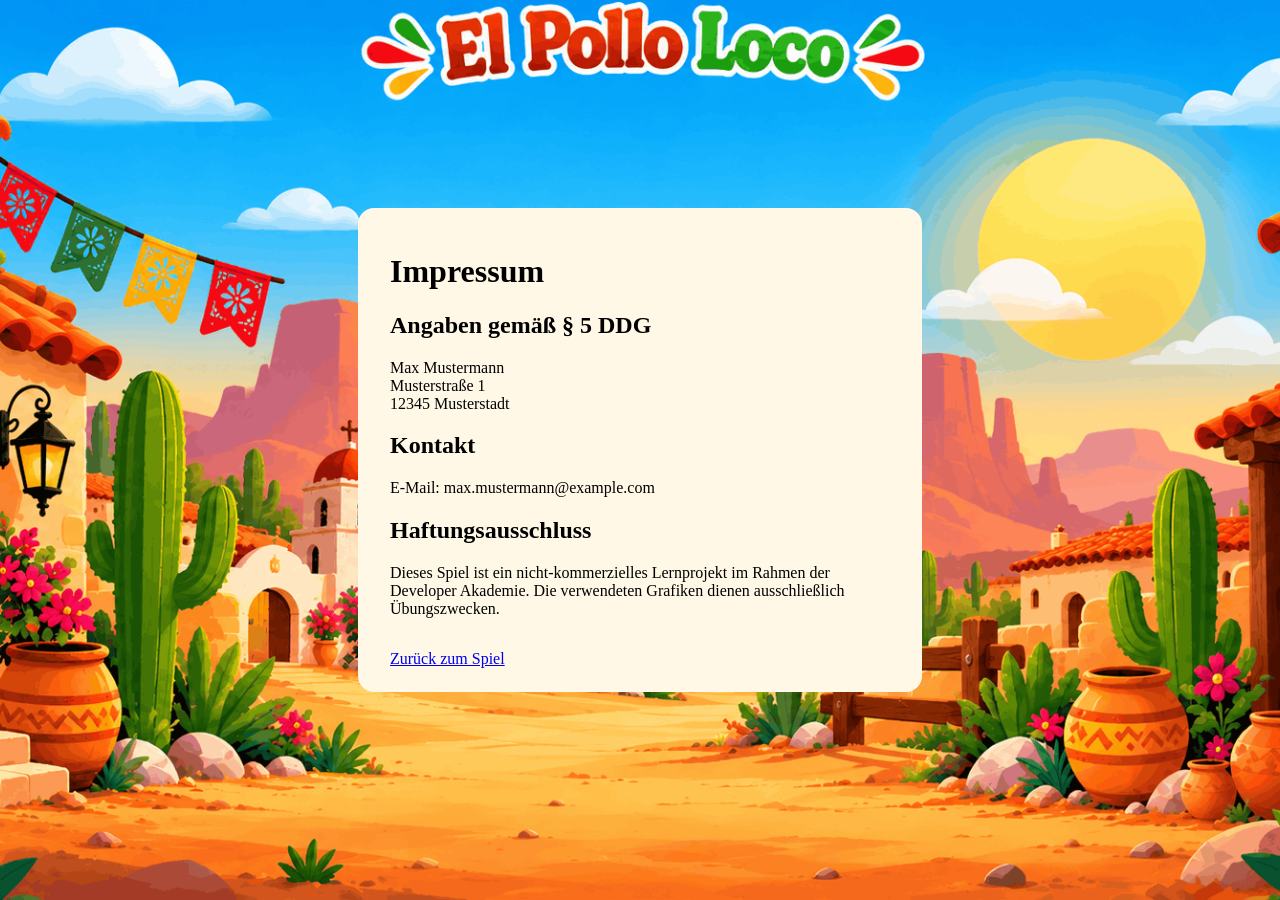
==== impressum.html @ 3aa16d4a "Startbildschirm, Menü, Mute, Impressum, Wolken, schnellerer Endboss-Angriff" ====
<!DOCTYPE html>
<html lang="de">
<head>
    <meta charset="UTF-8">
    <meta name="viewport" content="width=device-width, initial-scale=1.0">
    <title>Impressum - El Pollo Loco</title>
    <link rel="stylesheet" href="style.css">
</head>
<body>
    <div class="menu-content">
        <h1>Impressum</h1>

        <h2>Angaben gemäß § 5 DDG</h2>
        <p>Max Mustermann<br>Musterstraße 1<br>12345 Musterstadt</p>

        <h2>Kontakt</h2>
        <p>E-Mail: max.mustermann@example.com</p>

        <h2>Haftungsausschluss</h2>
        <p>Dieses Spiel ist ein nicht-kommerzielles Lernprojekt im Rahmen der Developer Akademie. Die verwendeten Grafiken dienen ausschließlich Übungszwecken.</p>

        <a class="imprint-link" href="index.html">Zurück zum Spiel</a>
    </div>
</body>
</html>
---- style.css ----
body{
    display: flex;
    flex-direction: column;
    align-items: center;
    justify-content: center;
    margin: 0;
    min-height: 100vh;
    background-image: url("assets/img/Mexikanisches Wüstendorf mit El Pollo Loco (1).png");
    background-size: cover;
    background-position: center;
    background-repeat: no-repeat;
}

canvas{
    background-color: black;
}

.game-container{
    position: relative;
    width: 720px;
    height: 480px;
}

.start-screen{
    position: absolute;
    inset: 0;
    display: flex;
    align-items: flex-end;
    justify-content: center;
    padding-bottom: 40px;
    box-sizing: border-box;
    background-image: url("assets/img/9_intro_outro_screens/start/startscreen_1.png");
    background-size: cover;
}

.start-button{
    padding: 12px 48px;
    font-size: 24px;
    font-weight: bold;
    color: white;
    background-color: #e8590c;
    border: 3px solid white;
    border-radius: 12px;
    cursor: pointer;
}

.level-screen{
    position: absolute;
    inset: 0;
    display: flex;
    align-items: center;
    justify-content: center;
    background-color: white;
}

.level-image{
    height: 80%;
}

.mute-button, .menu-button{
    position: absolute;
    top: 10px;
    width: 40px;
    height: 40px;
    font-size: 20px;
    background-color: rgba(255, 255, 255, 0.8);
    border: none;
    border-radius: 8px;
    cursor: pointer;
}

.mute-button{
    right: 60px;
}

.menu-button{
    right: 10px;
}

.menu-overlay{
    position: fixed;
    inset: 0;
    z-index: 10;
    display: flex;
    align-items: center;
    justify-content: center;
    background-color: rgba(0, 0, 0, 0.6);
}

.menu-content{
    position: relative;
    max-width: 500px;
    max-height: 80vh;
    overflow-y: auto;
    padding: 24px 32px;
    background-color: #fff8e7;
    border-radius: 16px;
}

.close-button{
    position: absolute;
    top: 12px;
    right: 12px;
    font-size: 20px;
    background: none;
    border: none;
    cursor: pointer;
}

.control-list b{
    display: inline-block;
    min-width: 130px;
}

.imprint-link{
    display: inline-block;
    margin-top: 16px;
    cursor: pointer;
}

.display-none{
    display: none !important;
}
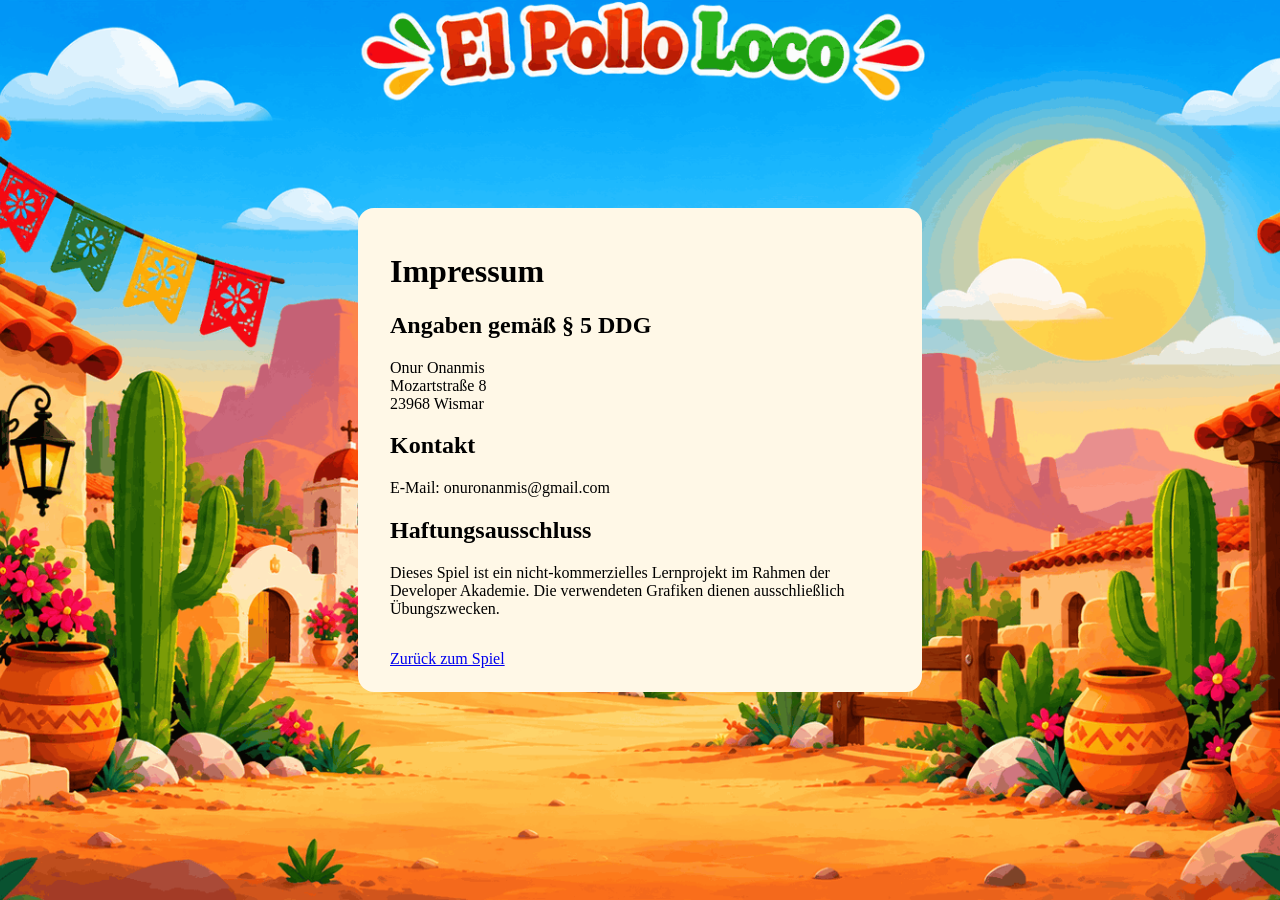
==== commit 6e1d1f09: "coins kücken add" ====
--- a/impressum.html
+++ b/impressum.html
@@ -11,10 +11,10 @@
         <h1>Impressum</h1>
 
         <h2>Angaben gemäß § 5 DDG</h2>
-        <p>Max Mustermann<br>Musterstraße 1<br>12345 Musterstadt</p>
+        <p>Onur Onanmis<br>Mozartstraße 8<br>23968 Wismar</p>
 
         <h2>Kontakt</h2>
-        <p>E-Mail: max.mustermann@example.com</p>
+        <p>E-Mail: onuronanmis@gmail.com</p>
 
         <h2>Haftungsausschluss</h2>
         <p>Dieses Spiel ist ein nicht-kommerzielles Lernprojekt im Rahmen der Developer Akademie. Die verwendeten Grafiken dienen ausschließlich Übungszwecken.</p>
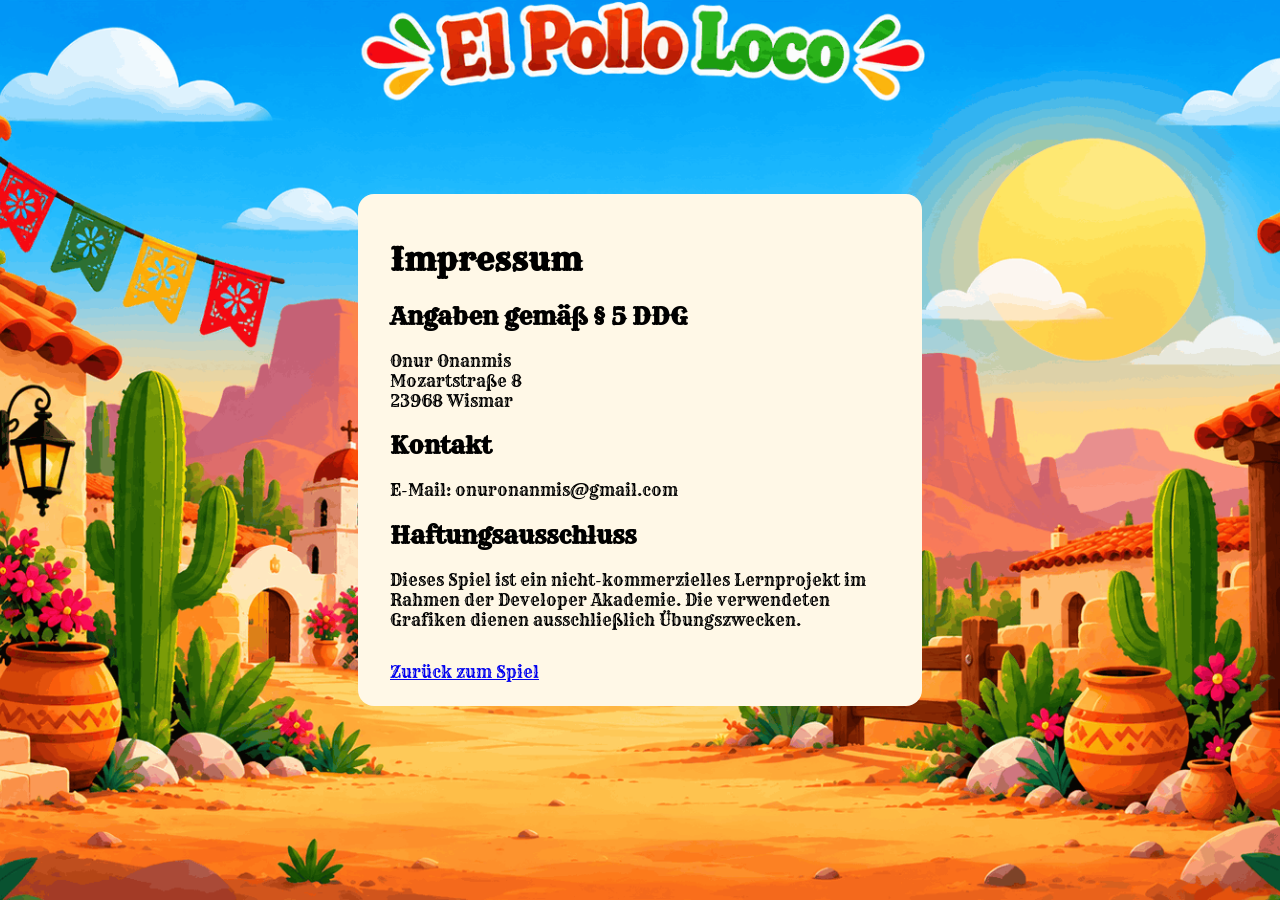
==== commit fccc40d1: "responsive" ====
--- a/impressum.html
+++ b/impressum.html
@@ -4,6 +4,8 @@
     <meta charset="UTF-8">
     <meta name="viewport" content="width=device-width, initial-scale=1.0">
     <title>Impressum - El Pollo Loco</title>
+    <link rel="icon" type="image/webp" href="assets/img/Favicon-El-Pollo-Loco.webp">
+    <link rel="stylesheet" href="css/font.css">
     <link rel="stylesheet" href="style.css">
 </head>
 <body>
--- a/css/font.css
+++ b/css/font.css
@@ -0,0 +1,8 @@
+/* rye-regular - latin */
+@font-face {
+  font-display: swap; /* Check https://developer.mozilla.org/en-US/docs/Web/CSS/@font-face/font-display for other options. */
+  font-family: 'Rye';
+  font-style: normal;
+  font-weight: 400;
+  src: url('../assets/fonts/rye-v17-latin-regular.woff2') format('woff2'); /* Chrome 36+, Opera 23+, Firefox 39+, Safari 12+, iOS 10+ */
+}
--- a/style.css
+++ b/style.css
@@ -9,16 +9,36 @@
     background-size: cover;
     background-position: center;
     background-repeat: no-repeat;
+    font-family: 'Rye', serif;
+}
+
+button{
+    font-family: inherit;
 }
 
 canvas{
+    display: block;
+    width: 100%;
+    height: 100%;
     background-color: black;
+}
+
+.game-page{
+    min-height: 100vh;
+    min-height: 100dvh;
+    height: 100vh;
+    height: 100dvh;
+    overflow: hidden;
+    overscroll-behavior: none;
+    touch-action: manipulation;
 }
 
 .game-container{
     position: relative;
-    width: 720px;
-    height: 480px;
+    width: min(720px, 100vw, 150vh);
+    width: min(720px, 100vw, 150dvh);
+    aspect-ratio: 3 / 2;
+    touch-action: none;
 }
 
 .start-screen{
@@ -30,7 +50,7 @@
     padding-bottom: 40px;
     box-sizing: border-box;
     background-image: url("assets/img/9_intro_outro_screens/start/startscreen_1.png");
-    background-size: cover;
+    background-size: 100% 100%;
 }
 
 .start-button{
@@ -57,7 +77,7 @@
     height: 80%;
 }
 
-.mute-button, .menu-button{
+.mute-button, .menu-button, .pause-button{
     position: absolute;
     top: 10px;
     width: 40px;
@@ -71,6 +91,16 @@
 
 .mute-button{
     right: 60px;
+}
+
+.pause-button{
+    right: 110px;
+}
+
+.pause-title{
+    font-size: 64px;
+    font-weight: bold;
+    color: white;
 }
 
 .menu-button{
@@ -118,6 +148,109 @@
     cursor: pointer;
 }
 
+.end-screen{
+    position: absolute;
+    inset: 0;
+    display: flex;
+    flex-direction: column;
+    align-items: center;
+    justify-content: center;
+    gap: 16px;
+    background-color: rgba(0, 0, 0, 0.6);
+}
+
+.end-image{
+    height: 60%;
+}
+
+.end-buttons{
+    display: flex;
+    gap: 16px;
+}
+
+.end-button{
+    padding: 10px 28px;
+    font-size: 20px;
+    font-weight: bold;
+    color: white;
+    background-color: #e8590c;
+    border: 3px solid white;
+    border-radius: 12px;
+    cursor: pointer;
+}
+
+.mobile-controls{
+    display: none;
+    position: absolute;
+    left: 0;
+    right: 0;
+    bottom: 10px;
+    justify-content: space-between;
+    padding: 0 10px;
+}
+
+.control-group{
+    display: flex;
+    gap: 12px;
+}
+
+.touch-button{
+    width: 56px;
+    height: 56px;
+    font-size: 24px;
+    background-color: rgba(255, 255, 255, 0.6);
+    border: none;
+    border-radius: 50%;
+    cursor: pointer;
+    user-select: none;
+    -webkit-user-select: none;
+    -webkit-touch-callout: none;
+    touch-action: none;
+}
+
+.rotate-hint{
+    display: none;
+}
+
+@media (pointer: coarse), (max-width: 1024px){
+    .mobile-controls{
+        display: flex;
+    }
+}
+
+@media (orientation: portrait) and (max-width: 1024px){
+    .rotate-hint{
+        display: flex;
+        position: fixed;
+        inset: 0;
+        z-index: 20;
+        align-items: center;
+        justify-content: center;
+        padding: 24px;
+        text-align: center;
+        font-size: 24px;
+        font-weight: bold;
+        color: white;
+        background-color: #e8590c;
+    }
+}
+
+@media (max-height: 500px){
+    .start-button{
+        padding: 8px 32px;
+        font-size: 18px;
+    }
+
+    .end-button{
+        padding: 6px 16px;
+        font-size: 14px;
+    }
+
+    .pause-title{
+        font-size: 40px;
+    }
+}
+
 .display-none{
     display: none !important;
 }
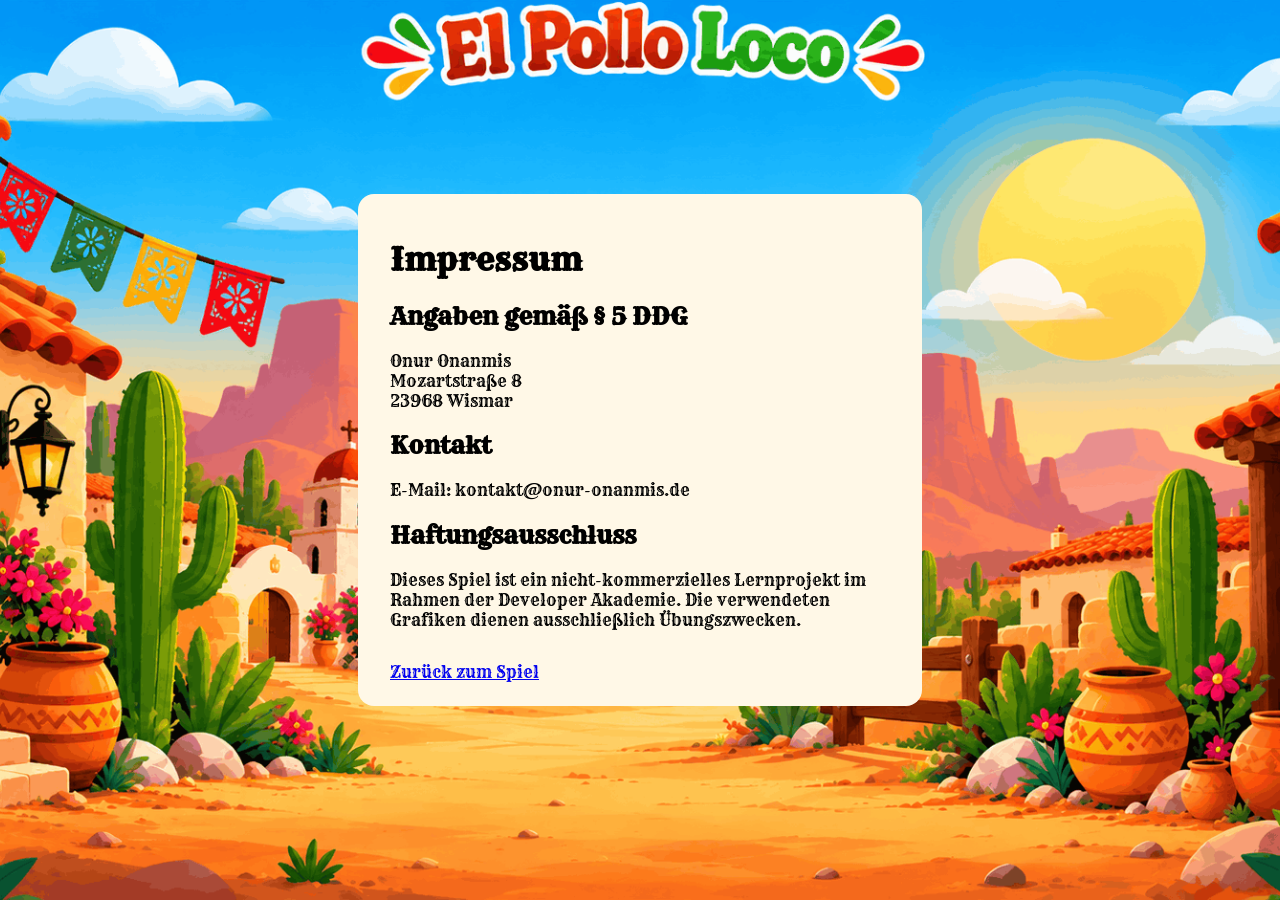
==== commit aeeffebd: "use domain email in imprint" ====
--- a/impressum.html
+++ b/impressum.html
@@ -16,7 +16,7 @@
         <p>Onur Onanmis<br>Mozartstraße 8<br>23968 Wismar</p>
 
         <h2>Kontakt</h2>
-        <p>E-Mail: onuronanmis@gmail.com</p>
+        <p>E-Mail: kontakt@onur-onanmis.de</p>
 
         <h2>Haftungsausschluss</h2>
         <p>Dieses Spiel ist ein nicht-kommerzielles Lernprojekt im Rahmen der Developer Akademie. Die verwendeten Grafiken dienen ausschließlich Übungszwecken.</p>
--- a/style.css
+++ b/style.css
@@ -7,7 +7,7 @@
     min-height: 100vh;
     background-image: url("assets/img/Mexikanisches Wüstendorf mit El Pollo Loco (1).png");
     background-size: cover;
-    background-position: center;
+    background-position: center top;
     background-repeat: no-repeat;
     font-family: 'Rye', serif;
 }
@@ -77,7 +77,7 @@
     height: 80%;
 }
 
-.mute-button, .menu-button, .pause-button{
+.mute-button, .menu-button, .pause-button, .fullscreen-button{
     position: absolute;
     top: 10px;
     width: 40px;
@@ -93,8 +93,17 @@
     right: 60px;
 }
 
+.fullscreen-button{
+    right: 110px;
+}
+
 .pause-button{
-    right: 110px;
+    right: 160px;
+}
+
+:fullscreen .game-container{
+    width: min(100vw, 150vh);
+    width: min(100vw, 150dvh);
 }
 
 .pause-title{
@@ -218,7 +227,7 @@
     }
 }
 
-@media (orientation: portrait) and (max-width: 1024px){
+@media (orientation: portrait) and (pointer: coarse){
     .rotate-hint{
         display: flex;
         position: fixed;
